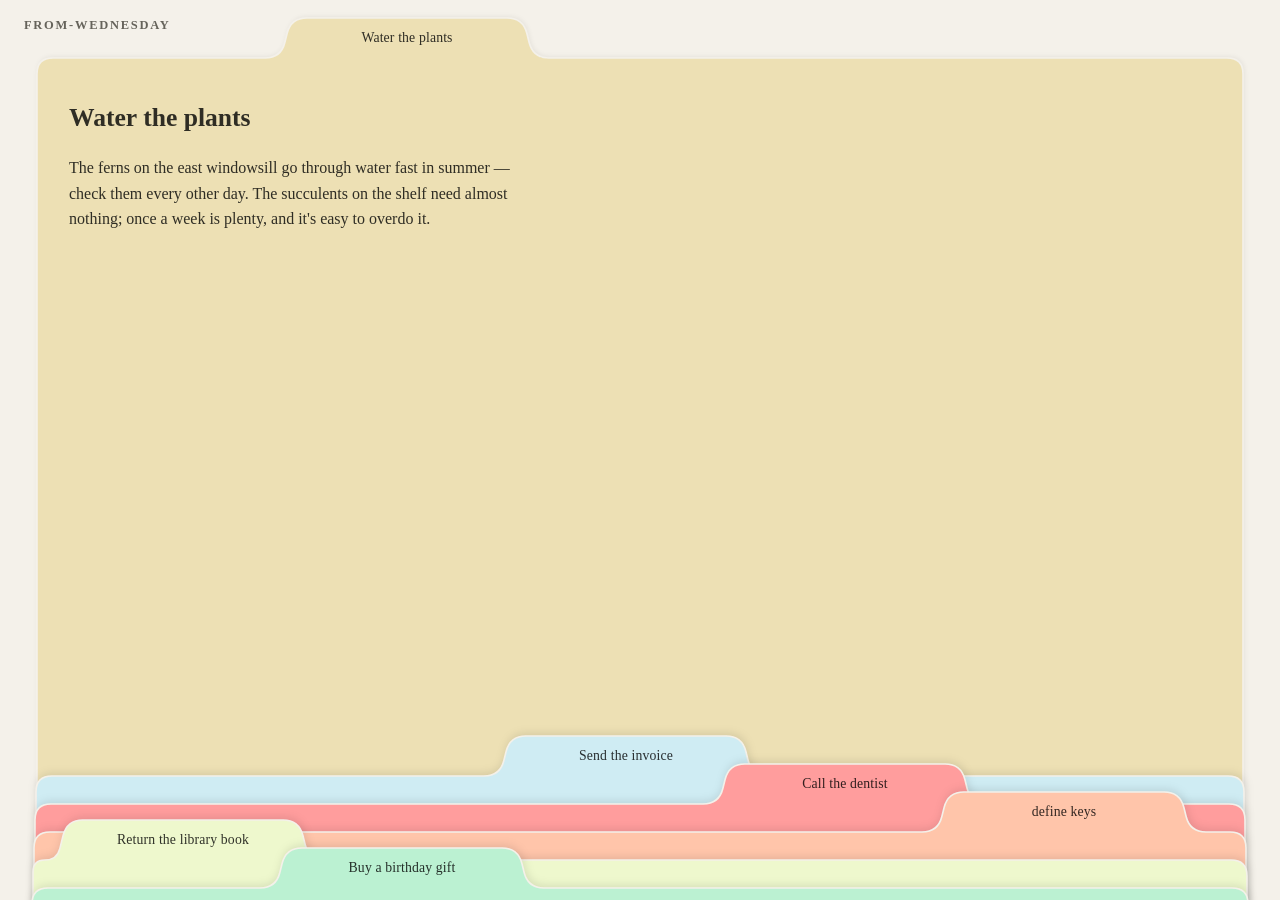
==== index.html @ 159952ba "skeleton screen" ====
<!doctype html>
<html lang="en">
<head>
<meta charset="utf-8">
<meta name="viewport" content="width=device-width, initial-scale=1, viewport-fit=cover">
<title>Tab Stack</title>
<style>
  :root{
    --page-bg-light:#f4f1ea;
    --page-bg-dark:#1b211c;
    --ink-light:#24352b;
    --ink-dark:#dce8e0;
    --dur:420ms;
    --press-dur:90ms;
    --ease:cubic-bezier(.22,1,.36,1);
  }
  *{box-sizing:border-box;}
  html,body{height:100%;margin:0;}
  body{
    background:var(--page-bg);
    font-family:'Iowan Old Style','Palatino Linotype',Palatino,Georgia,serif;
    overflow:hidden;
  }
  body[data-theme="light"]{ --page-bg:var(--page-bg-light); }
  body[data-theme="dark"]{ --page-bg:var(--page-bg-dark); }
  .shell{
    position:relative;
    height:100vh;
    height:100dvh;
    width:100vw;
    overflow:hidden;
  }
  .stack-title{
    position:absolute;
    top:18px;
    left:24px;
    margin:0;
    font-size:.78rem;
    font-weight:600;
    letter-spacing:.14em;
    text-transform:uppercase;
    opacity:.72;
    z-index:20000;
    pointer-events:none;
  }
  .shell.is-narrow .stack-title{
    top:calc(14px + env(safe-area-inset-top, 0px));
    left:0;
    width:100%;
    padding:0 16px;
    text-align:center;
  }
  .tab{
    position:absolute;
    top:0; left:0;
    height:var(--row-h);
    transition:
      transform var(--tab-dur,var(--dur)) var(--ease) var(--tab-delay,0ms),
      width var(--tab-dur,var(--dur)) var(--ease) var(--tab-delay,0ms),
      height var(--tab-dur,var(--dur)) var(--ease) var(--tab-delay,0ms);
    will-change:transform;
    -webkit-backface-visibility:hidden;
    backface-visibility:hidden;
    pointer-events:none;
  }
  .tab svg{
    display:block;
    width:100%;
    height:100%;
    overflow:visible;
    pointer-events:none;
  }
  .tab path{
    transition:fill var(--dur) var(--ease), stroke var(--dur) var(--ease);
    pointer-events:visiblePainted;
    cursor:pointer;
  }
  .tab h2{
    position:absolute;
    top:0; left:0; right:0;
    min-height:var(--flap-h);
    margin:0;
    display:flex;
    align-items:center;
    justify-content:center;
    text-align:center;
    padding:6px 10px;
    font-size:.86rem;
    font-weight:500;
    letter-spacing:.01em;
    white-space:normal;
    line-height:1.2;
    overflow:visible;
    pointer-events:none;
    transition:color var(--dur) var(--ease);
  }
  .frameHost{
    position:absolute;
    left:0;
    overflow-y:auto;
    overflow-x:hidden;
    background:transparent;
    opacity:0;
    pointer-events:none;
    transition:opacity 140ms ease;
    -webkit-overflow-scrolling:touch;
  }
  .frameHost.is-visible{
    opacity:1;
    pointer-events:auto;
  }
  .frameHost::-webkit-scrollbar{ width:9px; }
  .frameHost::-webkit-scrollbar-thumb{ background:rgba(120,120,120,.35); border-radius:6px; }
  iframe{
    width:100%;
    border:0;
    display:block;
    background:transparent;
  }
</style>
</head>
<body>
<div class="shell" id="shell">
  <h1 class="stack-title" id="stackTitle"></h1>
  <div id="tabLayer"></div>
</div>
<script>
(function(){
  const sub=(a,b)=>({x:a.x-b.x,y:a.y-b.y});
  const add=(a,b)=>({x:a.x+b.x,y:a.y+b.y});
  const scale=(a,s)=>({x:a.x*s,y:a.y*s});
  const len=(a)=>Math.hypot(a.x,a.y);
  const normalize=(a)=>{ const l=len(a)||1; return {x:a.x/l,y:a.y/l}; };

  function cfgNumber(section,key,fallback){
    const v=manifest && manifest[section] ? manifest[section][key] : undefined;
    return Number.isFinite(Number(v)) ? Number(v) : fallback;
  }
  function cfgBool(section,key,fallback){
    const v=manifest && manifest[section] ? manifest[section][key] : undefined;
    return typeof v==='boolean' ? v : fallback;
  }
  function nestedCfg(section,group,key,fallback){
    const obj=manifest && manifest[section] && manifest[section][group] ? manifest[section][group] : null;
    return obj && obj[key] !== undefined ? obj[key] : fallback;
  }
  function animNumber(key,fallback){ return cfgNumber('animation',key,fallback); }
  function responsiveNumber(key,fallback){ return cfgNumber('responsive',key,fallback); }
  function responsiveBool(key,fallback){ return cfgBool('responsive',key,fallback); }
  function narrowSetting(key,fallback){ return nestedCfg('responsive','narrowMode',key,fallback); }
  function animationEasing(){ return (manifest.animation && manifest.animation.easing) || 'cubic-bezier(.22,1,.36,1)'; }
  function applyManifestRuntimeSettings(){
    document.documentElement.style.setProperty('--ease', animationEasing());
    document.documentElement.style.setProperty('--dur', animNumber('transitionMs',560)+'ms');
    document.documentElement.style.setProperty('--press-dur', animNumber('pressMs',90)+'ms');
  }

  function roundedPolygonPath(points, radius){
    const d=[]; const n=points.length;
    const radii = Array.isArray(radius) ? radius : points.map(()=>radius);
    for(let i=0;i<n;i++){
      const prev=points[(i-1+n)%n], curr=points[i], next=points[(i+1)%n];
      const toPrev=sub(prev,curr), toNext=sub(next,curr);
      const r=Math.min(radii[i], len(toPrev)/2, len(toNext)/2);
      const p1=add(curr,scale(normalize(toPrev),r));
      const p2=add(curr,scale(normalize(toNext),r));
      d.push(i===0?`M ${p1.x.toFixed(2)} ${p1.y.toFixed(2)}`:`L ${p1.x.toFixed(2)} ${p1.y.toFixed(2)}`);
      d.push(`Q ${curr.x.toFixed(2)} ${curr.y.toFixed(2)} ${p2.x.toFixed(2)} ${p2.y.toFixed(2)}`);
    }
    d.push('Z');
    return d.join(' ');
  }
  function folderPath(w,h,flapX,flapW,flapH,leanPx,cornerR,concaveR){
    const fx0=flapX, fx1=flapX+flapW;
    const pts=[
      {x:0,           y:h},
      {x:0,           y:flapH},
      {x:fx0,         y:flapH},
      {x:fx0+leanPx,  y:0},
      {x:fx1-leanPx,  y:0},
      {x:fx1,         y:flapH},
      {x:w,           y:flapH},
      {x:w,           y:h},
    ];
    const radii=[cornerR,cornerR,concaveR,cornerR,cornerR,concaveR,cornerR,cornerR];
    return roundedPolygonPath(pts,radii);
  }
  function darken(hex, amt){
    const n = hex.replace('#','');
    const r = parseInt(n.substring(0,2),16), g = parseInt(n.substring(2,4),16), b = parseInt(n.substring(4,6),16);
    const f = (c)=>Math.max(0,Math.round(c*(1-amt)));
    return `rgb(${f(r)},${f(g)},${f(b)})`;
  }
  let manifest=null;
  let activeIndex=0;
  let prevIndex=0;
  let pressedIndex=null;
  let transitioningFrom=null;
  let transitionTimer=null;
  let isLoadingPhase=true;
  let framesLoadedCount=0;
  let loadingSafetyTimer=null;
  const theme = window.matchMedia && window.matchMedia('(prefers-color-scheme: dark)').matches ? 'dark':'light';
  document.body.dataset.theme=theme;
  const shell=document.getElementById('shell');
  const tabLayer=document.getElementById('tabLayer');
  const stackTitle=document.getElementById('stackTitle');

  function resolveBg(){
    return manifest.colors[theme] || manifest.colors.light;
  }
  function resolveTabBg(tab){
    if(tab && tab.colors){
      return tab.colors[theme] || tab.colors.light || tab.colors.dark || resolveBg();
    }
    return resolveBg();
  }
  function resolvePageBg(){
    return getComputedStyle(document.body).backgroundColor;
  }
  function useVisualViewport(){
    return responsiveBool('useVisualViewport', responsiveBool('useDynamicViewport', true));
  }
  function currentViewportHeight(){
    if(useVisualViewport() && window.visualViewport && window.visualViewport.height){
      return Math.round(window.visualViewport.height);
    }
    return shell.clientHeight;
  }
  function isNarrowLayout(vw,L){
    if(narrowSetting('enabled',true) === false) return false;
    const baseMargin=32;
    const edgeClearance=L.cornerRadiusPx+8;
    const normalW=vw-baseMargin*2;
    const usableW=normalW-L.flapWidthPx-edgeClearance*2;
    const normalSlots=Math.max(1,Math.floor(usableW/L.flapStepPx)+1);
    return normalSlots<2;
  }
  function effectivePeekStep(vh,n,narrow,L){
    let peek=L.peekStepPx;
    const compactAt=responsiveNumber('compactAtViewportHeightPx',720);
    if(narrow || vh<compactAt){
      const maxShare=responsiveNumber('tabStackMaxViewportShare',0.34);
      const minPeek=responsiveNumber('minPeekStepPx',18);
      const maxStackPx=Math.max(L.flapHeightPx*1.8, vh*maxShare);
      const maxPeek=Math.floor(maxStackPx/Math.max(1,n-1));
      peek=Math.max(minPeek,Math.min(L.peekStepPx,maxPeek));
    }
    return peek;
  }
  function computeLayout(){
    const L=manifest.layout;
    const n=manifest.tabs.length;
    const vw=shell.clientWidth, vh=currentViewportHeight();
    const narrow=isNarrowLayout(vw,L);
    const titleRow=narrow && narrowSetting('titleRow',true);
    const fullWidthTabs=narrow && narrowSetting('fullWidthTabs',true);
    const alternateFlaps=narrow && narrowSetting('alternateFlaps',true);
    const firstFlapSide=narrowSetting('firstFlapSide','right');
    shell.classList.toggle('is-narrow', titleRow);
    const baseMargin=32;
    const titleOffset=titleRow ? 56 : 18;
    const headerCount=activeIndex;
    const footerCount=n-1-activeIndex;
    const peekStepPx = effectivePeekStep(vh,n,narrow,L);
    const headerSpan = headerCount*peekStepPx;
    const openTop = titleOffset + headerSpan;
    const bottomMarginPx = (L.flapHeightPx - peekStepPx) + 12;
    const footerSpan = footerCount*peekStepPx;
    const openBottomSeam = (vh - bottomMarginPx) - footerSpan;
    const frameHostBottom = openBottomSeam + L.flapHeightPx + 6;
    const BASELINE_H = vh;
    const flapCascadeX=(i,containerW)=>{
      const edgeClearance=L.cornerRadiusPx+8;
      if(alternateFlaps){
        const evenRight = firstFlapSide !== 'left';
        const rightSide = (i%2===0) ? evenRight : !evenRight;
        return rightSide ? Math.max(edgeClearance, containerW-edgeClearance-L.flapWidthPx) : edgeClearance;
      }
      const usableW=containerW-L.flapWidthPx-edgeClearance*2;
      const slots=Math.max(1,Math.floor(usableW/L.flapStepPx)+1);
      const slot=(i+1)%slots;
      return edgeClearance+slot*L.flapStepPx;
    };
    const layout=manifest.tabs.map((tab,i)=>{
      const stepsFromFront=(n-1)-i;
      const margin=fullWidthTabs ? 0 : baseMargin+stepsFromFront;
      const width=vw-margin*2;
      const x=margin;
      const zIndex=i;
      if(i===activeIndex){
        return {tab,i,isOpen:true,x,y:openTop,width,height:BASELINE_H,frameHostH:frameHostBottom-openTop,zIndex,narrow};
      }
      let y;
      if(i<activeIndex){
        const k=activeIndex-i;
        y=openTop-k*peekStepPx;
      }else{
        const j=i-(activeIndex+1);
        y=openBottomSeam+j*peekStepPx;
      }
      return {tab,i,isOpen:false,x,y,width,height:BASELINE_H,zIndex,narrow};
    });
    return {layout,flapCascadeX,narrow};
  }

  // ── Loading skeleton layout ─────────────────────────────────────
  // All tabs sit closed, cascading gently down from the title, none
  // open yet. x/width per index match computeLayout()'s formula
  // exactly, so the reveal only ever has to animate y — the same
  // kind of move already used when switching between tabs.
  function computeLoadingLayout(){
    const L=manifest.layout;
    const n=manifest.tabs.length;
    const vw=shell.clientWidth, vh=currentViewportHeight();
    const narrow=isNarrowLayout(vw,L);
    const titleRow=narrow && narrowSetting('titleRow',true);
    const fullWidthTabs=narrow && narrowSetting('fullWidthTabs',true);
    const alternateFlaps=narrow && narrowSetting('alternateFlaps',true);
    const firstFlapSide=narrowSetting('firstFlapSide','right');
    shell.classList.toggle('is-narrow', titleRow);
    const baseMargin=32;
    const titleOffset=titleRow ? 56 : 18;
    const peekStepPx=effectivePeekStep(vh,n,narrow,L);
    const BASELINE_H=vh;
    const flapCascadeX=(i,containerW)=>{
      const edgeClearance=L.cornerRadiusPx+8;
      if(alternateFlaps){
        const evenRight = firstFlapSide !== 'left';
        const rightSide = (i%2===0) ? evenRight : !evenRight;
        return rightSide ? Math.max(edgeClearance, containerW-edgeClearance-L.flapWidthPx) : edgeClearance;
      }
      const usableW=containerW-L.flapWidthPx-edgeClearance*2;
      const slots=Math.max(1,Math.floor(usableW/L.flapStepPx)+1);
      const slot=(i+1)%slots;
      return edgeClearance+slot*L.flapStepPx;
    };
    const layout=manifest.tabs.map((tab,i)=>{
      const stepsFromFront=(n-1)-i;
      const margin=fullWidthTabs ? 0 : baseMargin+stepsFromFront;
      const width=vw-margin*2;
      const x=margin;
      const y=titleOffset+i*peekStepPx;
      const zIndex=i;
      return {tab,i,isOpen:false,x,y,width,height:BASELINE_H,zIndex,narrow};
    });
    return {layout,flapCascadeX,narrow};
  }

  function paintLoading(opts={}){
    const L=manifest.layout;
    const {layout,flapCascadeX}=computeLoadingLayout();
    const instant=opts.instant===true;
    const transitionMs=animNumber('transitionMs',560);
    stackTitle.textContent=manifest.title||'';
    const refColour=darken(resolveTabBg(manifest.tabs[0]),0.80);
    document.body.style.color=refColour;
    stackTitle.style.color=refColour;
    layout.forEach(({tab,i,x,y,width,height,zIndex})=>{
      const {el,svg,path,h2,frameHost}=tabEls[i];
      el.style.setProperty('--tab-delay','0ms');
      el.style.setProperty('--tab-dur',(instant?0:transitionMs)+'ms');
      el.style.setProperty('--row-h',height+'px');
      el.style.setProperty('--flap-h',L.flapHeightPx+'px');
      el.style.width=width+'px';
      el.style.zIndex=zIndex;
      el.style.transform=`translate(${x}px, ${y}px) translateZ(0)`;
      el.classList.remove('is-active');
      const flapX=flapCascadeX(i,width);
      const leanPx=L.flapHeightPx*Math.tan(L.flapAngleDeg*Math.PI/180);
      const d=folderPath(width,height,flapX,L.flapWidthPx,L.flapHeightPx,leanPx,L.cornerRadiusPx,L.cornerRadiusPx);
      const tabBg=resolveTabBg(tab);
      const pageBg=resolvePageBg();
      const textColour=darken(tabBg,0.80);
      h2.style.color=textColour;
      path.setAttribute('d',d);
      path.setAttribute('fill',tabBg);
      path.setAttribute('stroke',pageBg);
      path.setAttribute('stroke-width','1.6');
      path.setAttribute('stroke-linejoin','round');
      svg.style.filter=i===0?'drop-shadow(1px -1px 2px rgba(0,0,0,.055))':'drop-shadow(1px -2px 4px rgba(0,0,0,.10))';
      h2.style.left=flapX+'px';
      h2.style.width=L.flapWidthPx+'px';
      h2.style.right='auto';
      frameHost.style.top=L.flapHeightPx+'px';
      frameHost.style.width='100%';
      frameHost.style.height=Math.max(0,height-L.flapHeightPx)+'px';
      frameHost.style.borderRadius=L.cornerRadiusPx+'px';
      frameHost.classList.remove('is-visible');
    });
    lastLayout=layout.map(({tab,i,x,y,width,zIndex})=>({i,x,y,width,flapX:flapCascadeX(i,width),zIndex}));
  }

  let tabEls=[];
  let lastLayout=[];
  function shouldShowPane(i){
    return i===activeIndex || i===transitioningFrom;
  }
  function startPress(i,e,path){
    if(!manifest || isLoadingPhase || i===activeIndex) return;
    pressedIndex=i;
    try{ path.setPointerCapture(e.pointerId); }catch(err){}
    paint({mode:'press'});
  }
  function finishPress(i,activate){
    if(pressedIndex!==i) return;
    pressedIndex=null;
    if(activate && i!==activeIndex){
      setActive(i);
    }else{
      paint();
    }
  }
  function buildTabEls(){
    tabLayer.innerHTML='';
    tabEls=manifest.tabs.map((tab,i)=>{
      const el=document.createElement('div');
      el.className='tab';
      el.dataset.index=i;
      el.dataset.objectId=tab.objectId || (i+1);
      const ns='http://www.w3.org/2000/svg';
      const svg=document.createElementNS(ns,'svg');
      const path=document.createElementNS(ns,'path');
      path.addEventListener('pointerdown',(e)=>{
        e.preventDefault();
        e.stopPropagation();
        startPress(i,e,path);
      });
      path.addEventListener('pointerup',(e)=>{
        e.preventDefault();
        e.stopPropagation();
        finishPress(i,true);
      });
      path.addEventListener('pointercancel',(e)=>{
        e.stopPropagation();
        finishPress(i,false);
      });
      path.addEventListener('click',(e)=>{
        e.preventDefault();
        e.stopPropagation();
      });
      path.addEventListener('mouseenter',()=>{
        shell.style.cursor=i!==activeIndex?'pointer':'default';
      });
      path.addEventListener('mouseleave',()=>{
        shell.style.cursor='default';
      });
      svg.appendChild(path);
      el.appendChild(svg);
      const h2=document.createElement('h2');
      h2.textContent=tab.label;
      el.appendChild(h2);
      const frameHost=document.createElement('div');
      frameHost.className='frameHost';
      const iframe=document.createElement('iframe');
      iframe.title=tab.label+' content';
      frameHost.appendChild(iframe);
      el.appendChild(frameHost);
      tabLayer.appendChild(el);
      return {el,svg,path,h2,frameHost,iframe,ro:null,loaded:false,lastPaneH:null};
    });
  }
  function cascadeDelayFor(i,mode){
    if(mode==='press') return 0;
    const source=transitioningFrom??activeIndex;
    if(i===source) return 0;
    return Math.min(Math.abs(i-source),8)*animNumber('cascadeStepMs',35);
  }
  function paneHeightFor(i,frameHostH,L){
    if(i===activeIndex && frameHostH){
      const h=frameHostH-L.flapHeightPx;
      tabEls[i].lastPaneH=h;
      return h;
    }
    return tabEls[i].lastPaneH || Math.max(0,currentViewportHeight()-L.flapHeightPx);
  }
  function pressOffsetForTab(i){
    if(pressedIndex===null || pressedIndex===activeIndex) return 0;
    const pressOffsetPx=animNumber('pressOffsetPx',4);
    if(pressedIndex<activeIndex){
      return (i>pressedIndex && i<=activeIndex) ? -pressOffsetPx : 0;
    }
    return i===pressedIndex ? pressOffsetPx : 0;
  }
  function paint(opts={}){
    const mode=opts.mode||'normal';
    const L=manifest.layout;
    const {layout,flapCascadeX}=computeLayout();
    const transitionMs=animNumber('transitionMs',560);
    const pressMs=animNumber('pressMs',90);
    let maxDelay=0;
    stackTitle.textContent=manifest.title||'';
    layout.forEach(({tab,i,isOpen,x,y,width,height,frameHostH,zIndex})=>{
      const {el,svg,path,h2,frameHost}=tabEls[i];
      const pressDy=pressOffsetForTab(i);
      const delay=cascadeDelayFor(i,mode);
      maxDelay=Math.max(maxDelay,delay);
      el.style.setProperty('--tab-delay',delay+'ms');
      el.style.setProperty('--tab-dur',(mode==='press' && (i===pressedIndex || pressDy!==0) ? pressMs : transitionMs)+'ms');
      el.style.setProperty('--row-h',height+'px');
      el.style.setProperty('--flap-h',L.flapHeightPx+'px');
      el.style.width=width+'px';
      el.style.zIndex=zIndex;
      el.style.transform=`translate(${x}px, ${y+pressDy}px) translateZ(0)`;
      el.classList.toggle('is-active',isOpen);
      const flapX=flapCascadeX(i,width);
      const leanPx=L.flapHeightPx*Math.tan(L.flapAngleDeg*Math.PI/180);
      const d=folderPath(width,height,flapX,L.flapWidthPx,L.flapHeightPx,leanPx,L.cornerRadiusPx,L.cornerRadiusPx);
      const tabBg=resolveTabBg(tab);
      const pageBg=resolvePageBg();
      const textColour=darken(tabBg,0.80);
      document.body.style.color=darken(resolveTabBg(manifest.tabs[activeIndex]),0.80);
      stackTitle.style.color=document.body.style.color;
      h2.style.color=textColour;
      path.setAttribute('d',d);
      path.setAttribute('fill',tabBg);
      path.setAttribute('stroke',pageBg);
      path.setAttribute('stroke-width','1.6');
      path.setAttribute('stroke-linejoin','round');
      svg.style.filter=i===0?'drop-shadow(1px -1px 2px rgba(0,0,0,.055))':'drop-shadow(1px -2px 4px rgba(0,0,0,.10))';
      h2.style.left=flapX+'px';
      h2.style.width=L.flapWidthPx+'px';
      h2.style.right='auto';
      frameHost.style.top=L.flapHeightPx+'px';
      frameHost.style.width='100%';
      frameHost.style.height=paneHeightFor(i,frameHostH,L)+'px';
      frameHost.style.borderRadius=L.cornerRadiusPx+'px';
      frameHost.classList.toggle('is-visible',shouldShowPane(i));
      if(shouldShowPane(i)) loadFrame(i);
    });
    lastLayout=layout.map(({tab,i,x,y,width,zIndex})=>({i,x,y,width,zIndex,flapX:flapCascadeX(i,width)}));
    return maxDelay+transitionMs;
  }
  function primeParallaxStart(previousLayout){
    const previousByIndex=new Map(previousLayout.map(t=>[t.i,t]));
    const L=manifest.layout;
    const {layout}=computeLayout();
    const transitionMs=animNumber('transitionMs',560);
    const parallaxPx=animNumber('parallaxPx',18);
    layout.forEach(({i,x,y,width,height})=>{
      const item=tabEls[i];
      const old=previousByIndex.get(i);
      if(!item || !old) return;
      const dy=y-old.y;
      const travel=Math.abs(dy);
      const dir=dy===0?0:dy/Math.abs(dy);
      const depth=Math.min(1.8,1+travel/Math.max(1,L.peekStepPx)*0.08);
      const kick=dir===0?0:-dir*parallaxPx*depth;
      item.el.style.transition='none';
      item.el.style.setProperty('--row-h',height+'px');
      item.el.style.setProperty('--flap-h',L.flapHeightPx+'px');
      item.el.style.setProperty('--tab-dur',transitionMs+'ms');
      item.el.style.setProperty('--tab-delay','0ms');
      item.el.style.width=width+'px';
      item.el.style.transform=`translate(${x}px, ${old.y+kick}px) translateZ(0)`;
    });
    tabLayer.offsetHeight;
    tabEls.forEach(item=>{ item.el.style.transition=''; });
  }
  function setActive(i){
    if(i===activeIndex) return;
    if(transitionTimer) clearTimeout(transitionTimer);
    const previousLayout=lastLayout.map(t=>({...t}));
    prevIndex=activeIndex;
    transitioningFrom=activeIndex;
    activeIndex=i;
    primeParallaxStart(previousLayout);
    requestAnimationFrame(()=>{
      const totalMs=paint({mode:'switch'});
      transitionTimer=setTimeout(()=>{
        transitioningFrom=null;
        paint();
      },totalMs+80);
    });
  }

  // ── Skeleton reveal ──────────────────────────────────────────────
  // Preload every tab's iframe while the skeleton row is showing.
  // Once every tab has finished loading (or the safety timer fires),
  // slide from the loading row into the "first tab open" layout
  // using the same parallax start used for ordinary tab switches.
  function beginPreload(){
    framesLoadedCount=0;
    loadingSafetyTimer=setTimeout(()=>{
      if(isLoadingPhase) completeLoadingPhase();
    },5000);
    manifest.tabs.forEach((tab,i)=>loadFrame(i));
  }
  function completeLoadingPhase(){
    if(!isLoadingPhase) return;
    isLoadingPhase=false;
    if(loadingSafetyTimer){ clearTimeout(loadingSafetyTimer); loadingSafetyTimer=null; }
    if(transitionTimer) clearTimeout(transitionTimer);
    const previousLayout=lastLayout.map(t=>({...t}));
    primeParallaxStart(previousLayout);
    requestAnimationFrame(()=>{
      const totalMs=paint({mode:'switch'});
      transitionTimer=setTimeout(()=>{
        transitioningFrom=null;
        paint();
      },totalMs+80);
    });
  }

  function applyFrameTextColour(i){
    try{
      const item=tabEls[i];
      const doc=item.iframe.contentWindow.document;
      const textColour=darken(resolveTabBg(manifest.tabs[i]),0.80);
      doc.documentElement.style.color=textColour;
      if(doc.body) doc.body.style.color=textColour;
    }catch(e){ }
  }
  function measureFrameContent(i){
    const doc=tabEls[i].iframe.contentWindow.document;
    const body=doc.body;
    const html=doc.documentElement;
    return Math.ceil(Math.max(
      body?body.scrollHeight:0,
      body?body.offsetHeight:0,
      html?html.scrollHeight:0,
      html?html.offsetHeight:0
    ));
  }
  function resizeFrame(i){
    try{
      const item=tabEls[i];
      const contentHeight=measureFrameContent(i);
      item.iframe.style.height=contentHeight+'px';
      const hostHeight=item.frameHost.clientHeight;
      const needsScroll=contentHeight>hostHeight+1;
      item.frameHost.style.overflowY=needsScroll?'auto':'hidden';
      if(!needsScroll) item.frameHost.scrollTop=0;
      applyFrameTextColour(i);
    }catch(e){ }
  }
  function loadFrame(i){
    const item=tabEls[i];
    if(item.loaded) return;
    const tab=manifest.tabs[i];
    item.loaded=true;
    item.frameHost.scrollTop=0;
    item.frameHost.style.overflowY='hidden';
    item.iframe.style.height='0px';
    item.iframe.onload=()=>{
      resizeFrame(i);
      requestAnimationFrame(()=>{
        resizeFrame(i);
        requestAnimationFrame(()=>resizeFrame(i));
      });
      if(item.ro) item.ro.disconnect();
      item.ro=new ResizeObserver(()=>resizeFrame(i));
      try{
        item.ro.observe(item.iframe.contentWindow.document.body);
        item.ro.observe(item.iframe.contentWindow.document.documentElement);
      }catch(e){}
      framesLoadedCount++;
      if(isLoadingPhase && framesLoadedCount>=manifest.tabs.length){
        completeLoadingPhase();
      }
    };
    item.iframe.src=tab.url;
  }
  function tabAtPoint(px,py){
    const L=manifest.layout;
    const sorted=[...lastLayout].sort((a,b)=>b.zIndex-a.zIndex);
    for(const t of sorted){
      const lx=px-t.x, ly=py-t.y;
      if(lx<0||lx>t.width||ly<0) continue;
      if(ly<L.flapHeightPx){
        if(lx>=t.flapX && lx<=t.flapX+L.flapWidthPx) return t.i;
      }else{
        return t.i;
      }
    }
    return null;
  }
  shell.addEventListener('click',(e)=>{
    if(!manifest || isLoadingPhase) return;
    const rect=shell.getBoundingClientRect();
    const i=tabAtPoint(e.clientX-rect.left,e.clientY-rect.top);
    if(i!==null) setActive(i);
  });
  shell.addEventListener('mousemove',(e)=>{
    if(!manifest || isLoadingPhase) return;
    const rect=shell.getBoundingClientRect();
    const i=tabAtPoint(e.clientX-rect.left,e.clientY-rect.top);
    shell.style.cursor=(i!==null && i!==activeIndex)?'pointer':'default';
  });
  fetch('manifest.json').then(r=>r.json()).then(m=>{
    manifest=m;
    applyManifestRuntimeSettings();
    buildTabEls();
    paintLoading({instant:true});
    beginPreload();
  }).catch(err=>{
    shell.innerHTML=`<div style="padding:24px;font-family:system-ui,sans-serif;color:#a33;">
      <strong>Failed to load the tab stack.</strong><br>${(err&&err.message)||err}
    </div>`;
  });
  window.addEventListener('error',(e)=>{
    if(shell.querySelector('.tab')) return;
    shell.innerHTML=`<div style="padding:24px;font-family:system-ui,sans-serif;color:#a33;">
      <strong>Script error:</strong><br>${e.message} (${e.filename}:${e.lineno})
    </div>`;
  });
  function queuePaint(){
    if(!manifest) return;
    requestAnimationFrame(()=>{
      if(isLoadingPhase) paintLoading(); else paint();
    });
  }
  window.addEventListener('resize',queuePaint);
  if(window.visualViewport){
    window.visualViewport.addEventListener('resize',queuePaint);
    window.visualViewport.addEventListener('scroll',queuePaint);
  }
})();
</script>
</body>
</html>
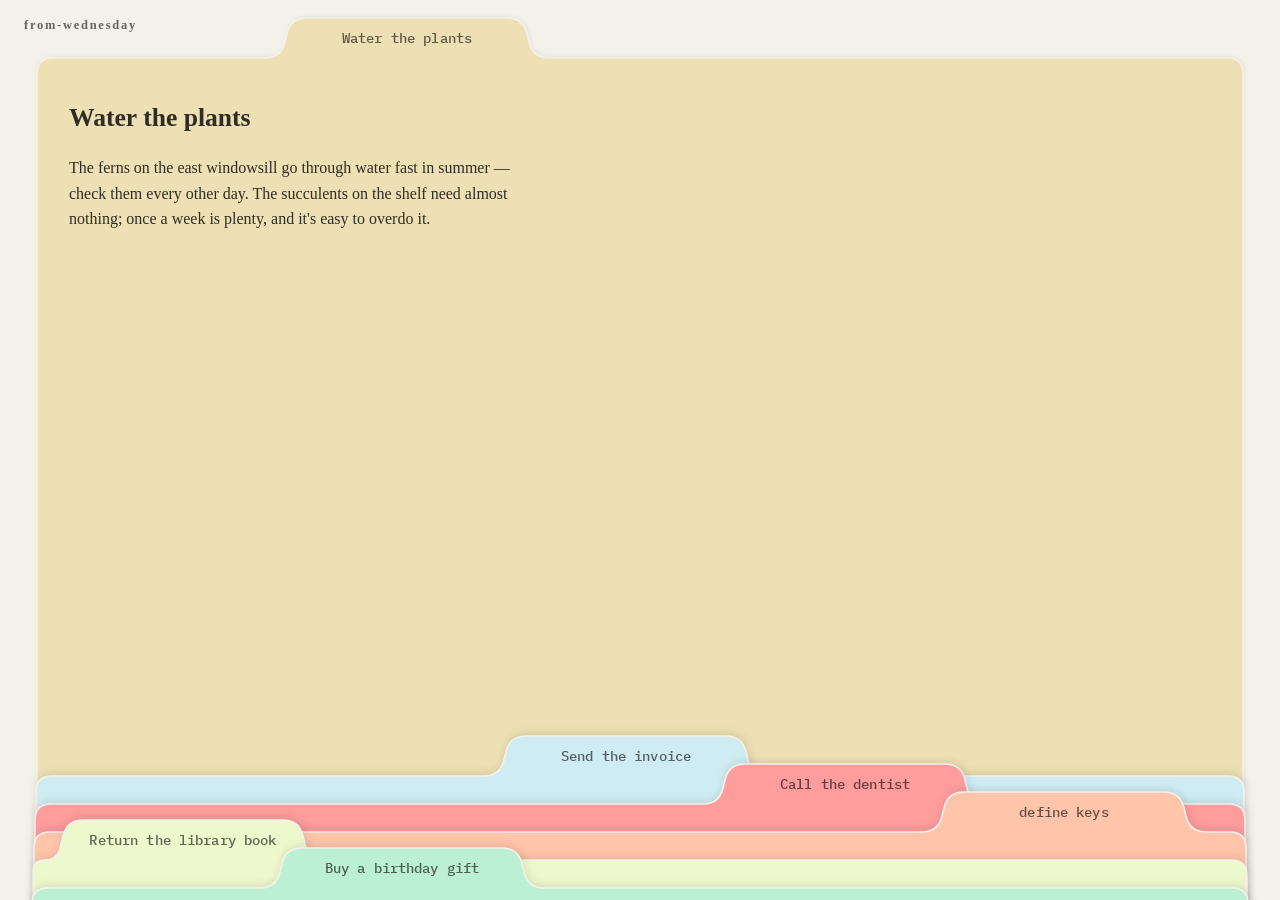
==== commit 5d43516c: "typographic adjustment" ====
--- a/index.html
+++ b/index.html
@@ -4,6 +4,8 @@
 <meta charset="utf-8">
 <meta name="viewport" content="width=device-width, initial-scale=1, viewport-fit=cover">
 <title>Tab Stack</title>
+<link rel="preconnect" href="https://fonts.googleapis.com">
+<link href="https://fonts.googleapis.com/css2?family=IBM+Plex+Mono:ital,wght@0,400;0,500;0,600;1,400&display=swap" rel="stylesheet">
 <style>
   :root{
     --page-bg-light:#f4f1ea;
@@ -38,7 +40,6 @@
     font-size:.78rem;
     font-weight:600;
     letter-spacing:.14em;
-    text-transform:uppercase;
     opacity:.72;
     z-index:20000;
     pointer-events:none;
@@ -85,6 +86,7 @@
     justify-content:center;
     text-align:center;
     padding:6px 10px;
+    font-family:'IBM Plex Mono', monospace;
     font-size:.86rem;
     font-weight:500;
     letter-spacing:.01em;
@@ -92,6 +94,7 @@
     line-height:1.2;
     overflow:visible;
     pointer-events:none;
+    opacity:.75;
     transition:color var(--dur) var(--ease);
   }
   .frameHost{
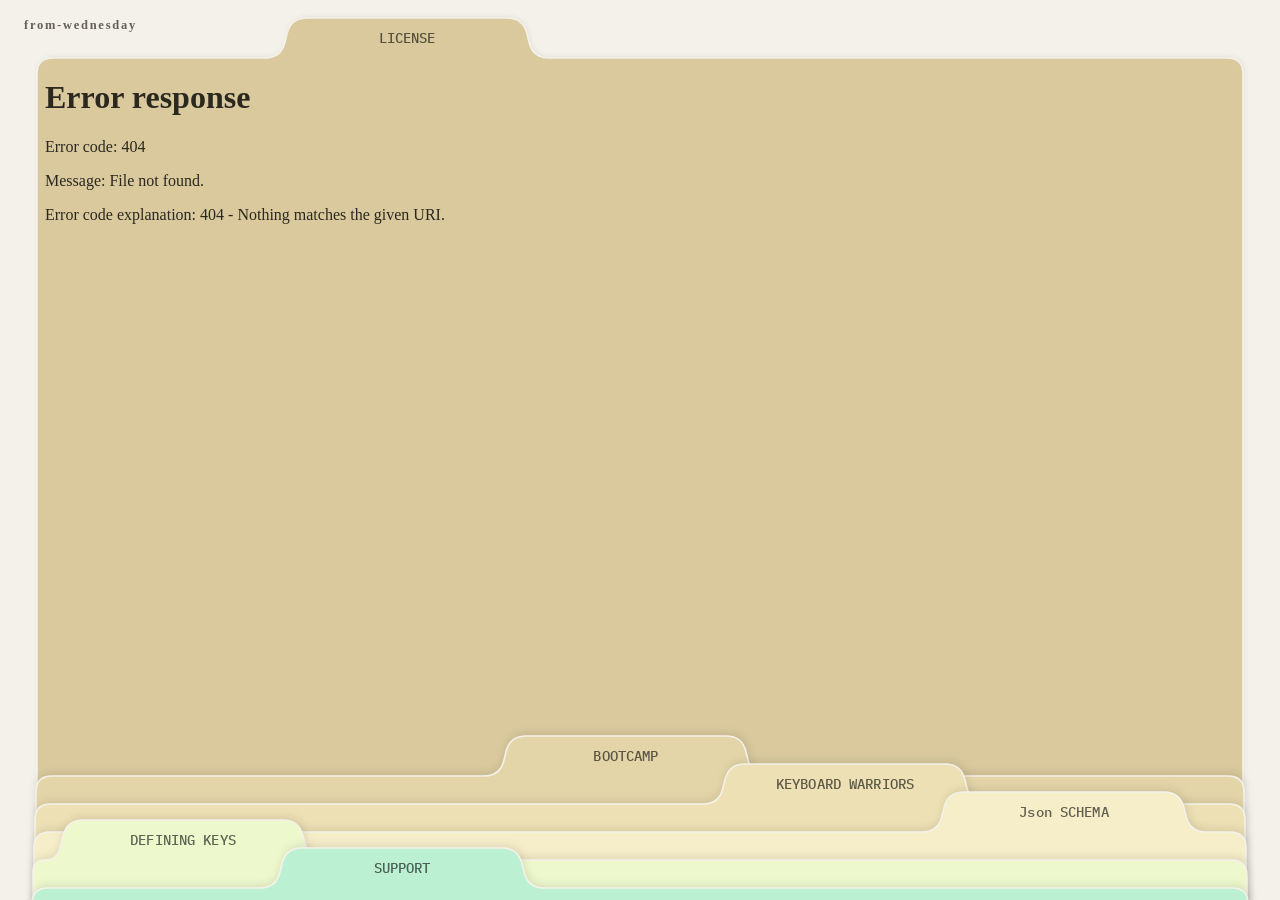
==== commit bac5df26: "capitalisation patch" ====
--- a/index.html
+++ b/index.html
@@ -690,17 +690,35 @@
     const i=tabAtPoint(e.clientX-rect.left,e.clientY-rect.top);
     shell.style.cursor=(i!==null && i!==activeIndex)?'pointer':'default';
   });
-  fetch('manifest.json').then(r=>r.json()).then(m=>{
-    manifest=m;
-    applyManifestRuntimeSettings();
-    buildTabEls();
-    paintLoading({instant:true});
-    beginPreload();
-  }).catch(err=>{
-    shell.innerHTML=`<div style="padding:24px;font-family:system-ui,sans-serif;color:#a33;">
-      <strong>Failed to load the tab stack.</strong><br>${(err&&err.message)||err}
-    </div>`;
-  });
+    function resolveEditionId(){
+    var Requested=null;
+    try{ Requested=new URLSearchParams(window.location.search).get('to'); }catch(e){}
+    return Requested || 'public';
+  }
+  var EditionId=resolveEditionId();
+  function loadManifest(FileName, IsFallbackAttempt){
+    fetch(FileName).then(r=>{
+      if(!r.ok) throw new Error('HTTP '+r.status);
+      return r.json();
+    }).then(m=>{
+      manifest=m;
+      applyManifestRuntimeSettings();
+      buildTabEls();
+      paintLoading({instant:true});
+      beginPreload();
+    }).catch(err=>{
+      if(!IsFallbackAttempt && EditionId!=='public'){
+        // Unknown or missing edition — fall back to the public manifest
+        // rather than failing outright.
+        loadManifest('to-public.json', true);
+        return;
+      }
+      shell.innerHTML=`<div style="padding:24px;font-family:system-ui,sans-serif;color:#a33;">
+        <strong>Failed to load the tab stack.</strong><br>${(err&&err.message)||err}
+      </div>`;
+    });
+  }
+  loadManifest('to-'+EditionId+'.json', false);
   window.addEventListener('error',(e)=>{
     if(shell.querySelector('.tab')) return;
     shell.innerHTML=`<div style="padding:24px;font-family:system-ui,sans-serif;color:#a33;">
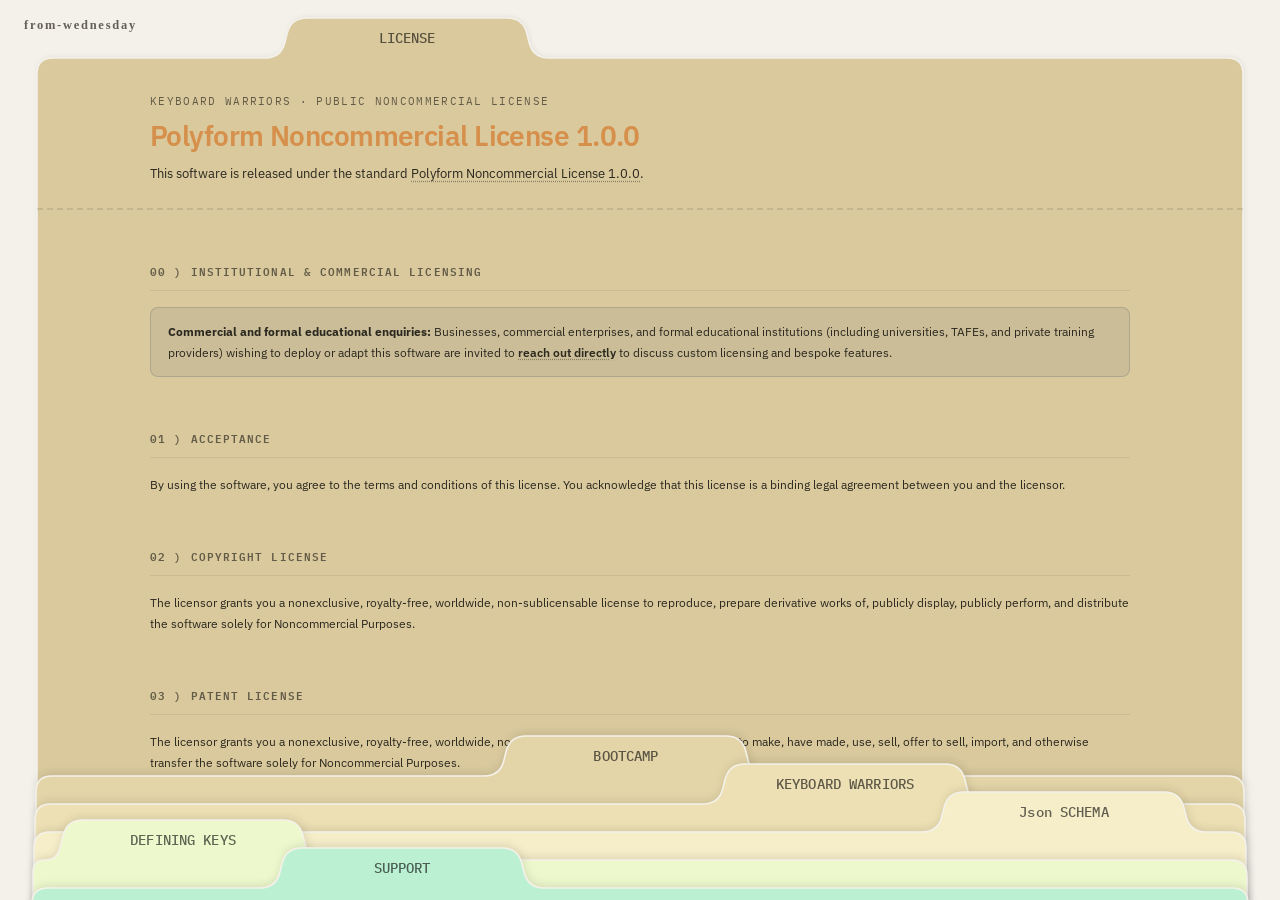
==== commit f905e61d: "param to go directly to any tab" ====
--- a/index.html
+++ b/index.html
@@ -696,12 +696,31 @@
     return Requested || 'public';
   }
   var EditionId=resolveEditionId();
+  // Second param, independent of the tenant ("to"): which tab to land
+  // on. Accepts either a tab's objectId or its label (case-insensitive).
+  // Falls back to 0 (the first tab) if the param is absent, unmatched,
+  // or the manifest doesn't have that many tabs.
+  function resolveInitialTabIndex(m){
+    var Requested=null;
+    try{ Requested=new URLSearchParams(window.location.search).get('tab'); }catch(e){}
+    if(!Requested) return 0;
+    var tabs=(m && m.tabs) || [];
+    var byId=tabs.findIndex(function(t){ return String(t.objectId)===String(Requested); });
+    if(byId!==-1) return byId;
+    var byLabel=tabs.findIndex(function(t){ return (t.label||'').toLowerCase()===String(Requested).toLowerCase(); });
+    if(byLabel!==-1) return byLabel;
+    var asIndex=parseInt(Requested,10);
+    if(Number.isFinite(asIndex) && asIndex>=0 && asIndex<tabs.length) return asIndex;
+    return 0;
+  }
   function loadManifest(FileName, IsFallbackAttempt){
     fetch(FileName).then(r=>{
       if(!r.ok) throw new Error('HTTP '+r.status);
       return r.json();
     }).then(m=>{
       manifest=m;
+      activeIndex=resolveInitialTabIndex(m);
+      prevIndex=activeIndex;
       applyManifestRuntimeSettings();
       buildTabEls();
       paintLoading({instant:true});
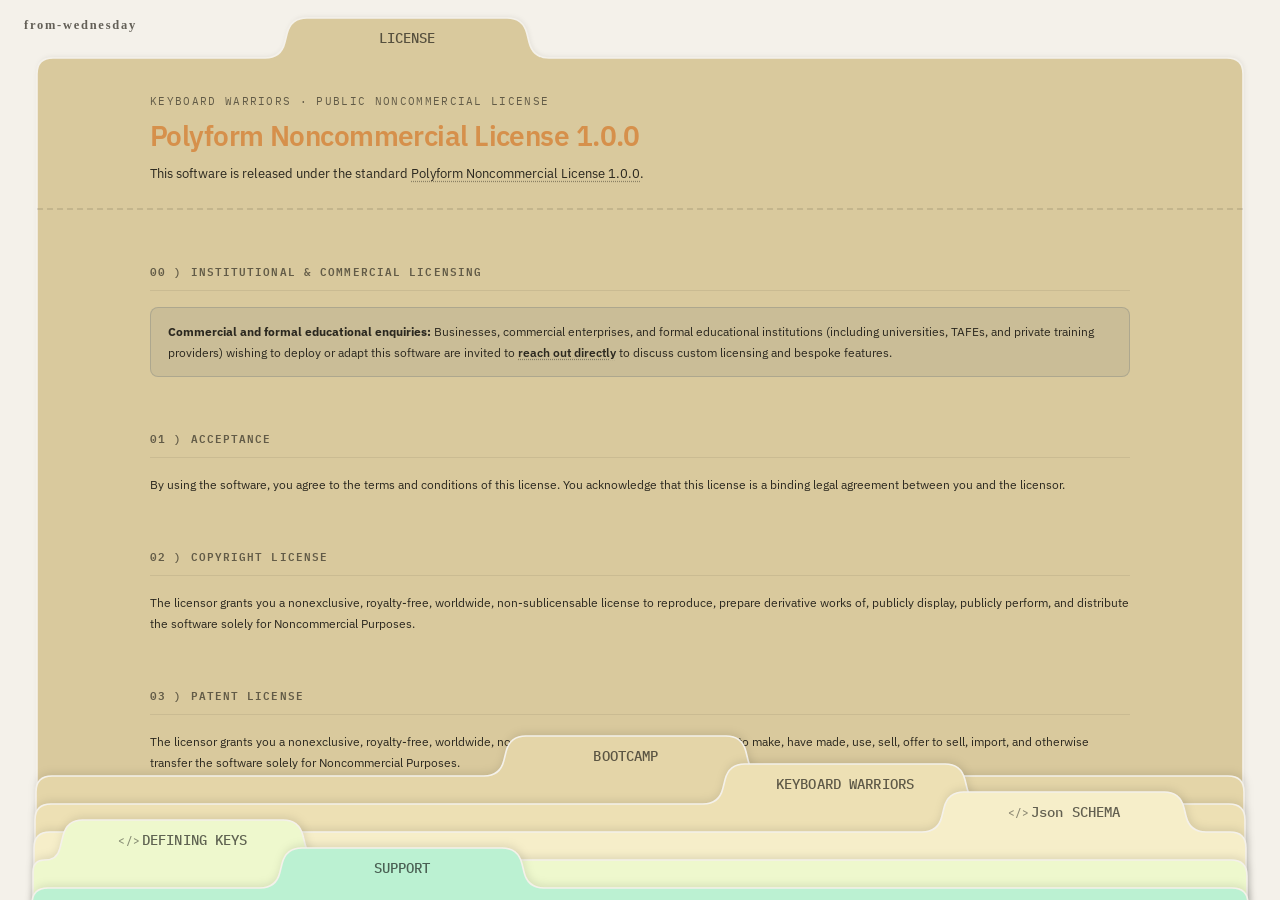
==== commit 7ed84bf0: "small text in tab headers" ====
--- a/index.html
+++ b/index.html
@@ -75,6 +75,11 @@
     transition:fill var(--dur) var(--ease), stroke var(--dur) var(--ease);
     pointer-events:visiblePainted;
     cursor:pointer;
+  }
+  .tab h2 .tab-dev-tag{
+    font-size:.78em;
+    opacity:.72;
+    margin-right:2px;
   }
   .tab h2{
     position:absolute;
@@ -119,6 +124,11 @@
     border:0;
     display:block;
     background:transparent;
+    overflow:hidden; /* the iframe must never own its own scroll state —
+                         .frameHost is the single source of truth for
+                         scrolling, this just closes the gap where a
+                         subpixel mismatch could give the iframe its
+                         own native scrollbar alongside frameHost's */
   }
 </style>
 </head>
@@ -414,6 +424,19 @@
       paint();
     }
   }
+  function renderTabLabel(h2,label){
+    var marker='</> ';
+    if(label.indexOf(marker)===0){
+      var rest=label.slice(marker.length);
+      var tag=document.createElement('small');
+      tag.className='tab-dev-tag';
+      tag.textContent='</>';
+      h2.appendChild(tag);
+      h2.appendChild(document.createTextNode(' '+rest));
+    }else{
+      h2.textContent=label;
+    }
+  }
   function buildTabEls(){
     tabLayer.innerHTML='';
     tabEls=manifest.tabs.map((tab,i)=>{
@@ -451,7 +474,7 @@
       svg.appendChild(path);
       el.appendChild(svg);
       const h2=document.createElement('h2');
-      h2.textContent=tab.label;
+      renderTabLabel(h2,tab.label);
       el.appendChild(h2);
       const frameHost=document.createElement('div');
       frameHost.className='frameHost';
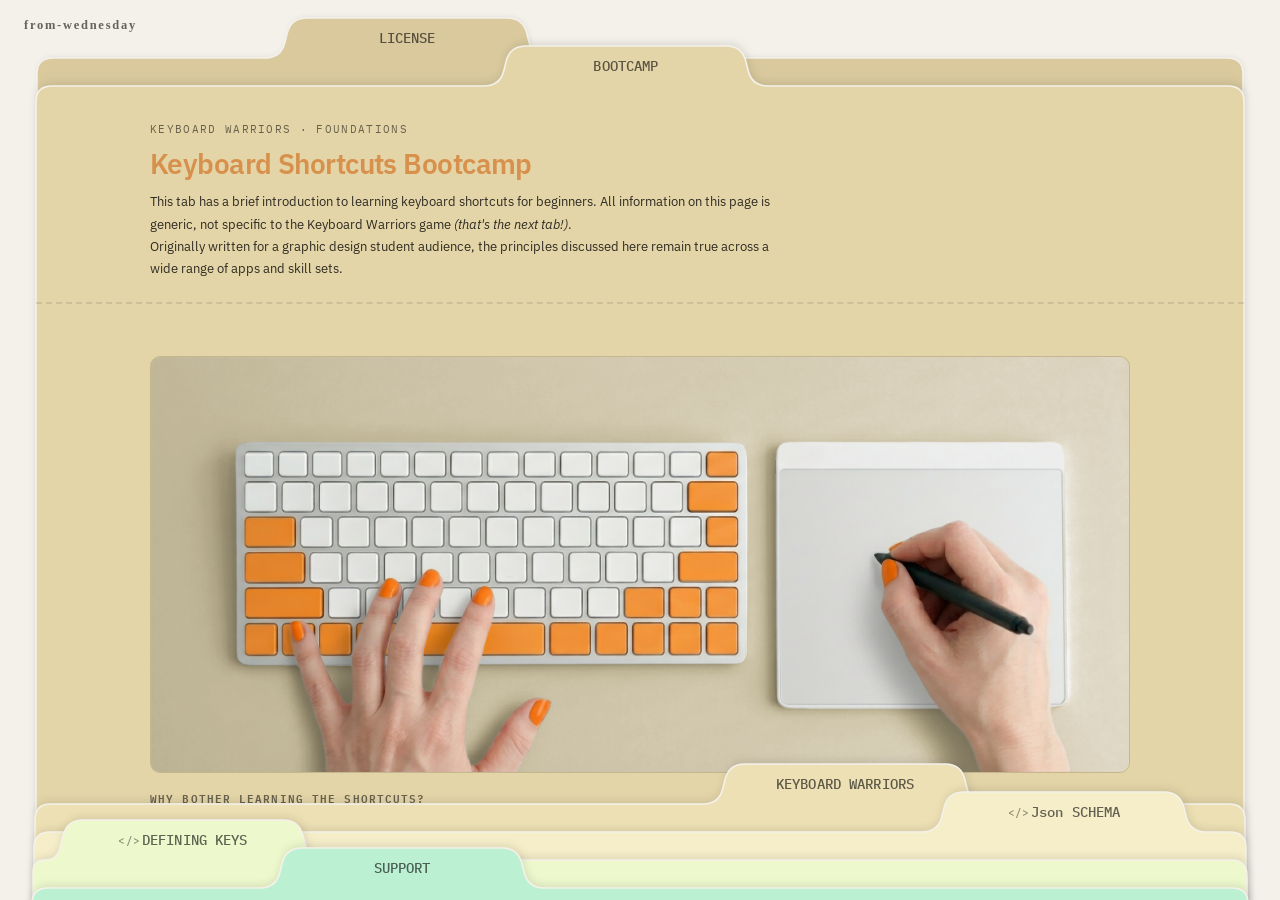
==== commit 1d4cee87: "open on bootcamp and link 'logo'" ====
--- a/index.html
+++ b/index.html
@@ -713,6 +713,11 @@
     const i=tabAtPoint(e.clientX-rect.left,e.clientY-rect.top);
     shell.style.cursor=(i!==null && i!==activeIndex)?'pointer':'default';
   });
+  stackTitle.style.pointerEvents='auto';
+  stackTitle.addEventListener('click',()=>{
+    if(!manifest || isLoadingPhase) return;
+    setActive(manifest.tabs.length-1);
+  });
     function resolveEditionId(){
     var Requested=null;
     try{ Requested=new URLSearchParams(window.location.search).get('to'); }catch(e){}
@@ -721,12 +726,12 @@
   var EditionId=resolveEditionId();
   // Second param, independent of the tenant ("to"): which tab to land
   // on. Accepts either a tab's objectId or its label (case-insensitive).
-  // Falls back to 0 (the first tab) if the param is absent, unmatched,
+  // Falls back to 1 (BOOTCAMP) if the param is absent, unmatched,
   // or the manifest doesn't have that many tabs.
   function resolveInitialTabIndex(m){
     var Requested=null;
     try{ Requested=new URLSearchParams(window.location.search).get('tab'); }catch(e){}
-    if(!Requested) return 0;
+    if(!Requested) return 1;
     var tabs=(m && m.tabs) || [];
     var byId=tabs.findIndex(function(t){ return String(t.objectId)===String(Requested); });
     if(byId!==-1) return byId;
@@ -734,7 +739,7 @@
     if(byLabel!==-1) return byLabel;
     var asIndex=parseInt(Requested,10);
     if(Number.isFinite(asIndex) && asIndex>=0 && asIndex<tabs.length) return asIndex;
-    return 0;
+    return 1;
   }
   function loadManifest(FileName, IsFallbackAttempt){
     fetch(FileName).then(r=>{
